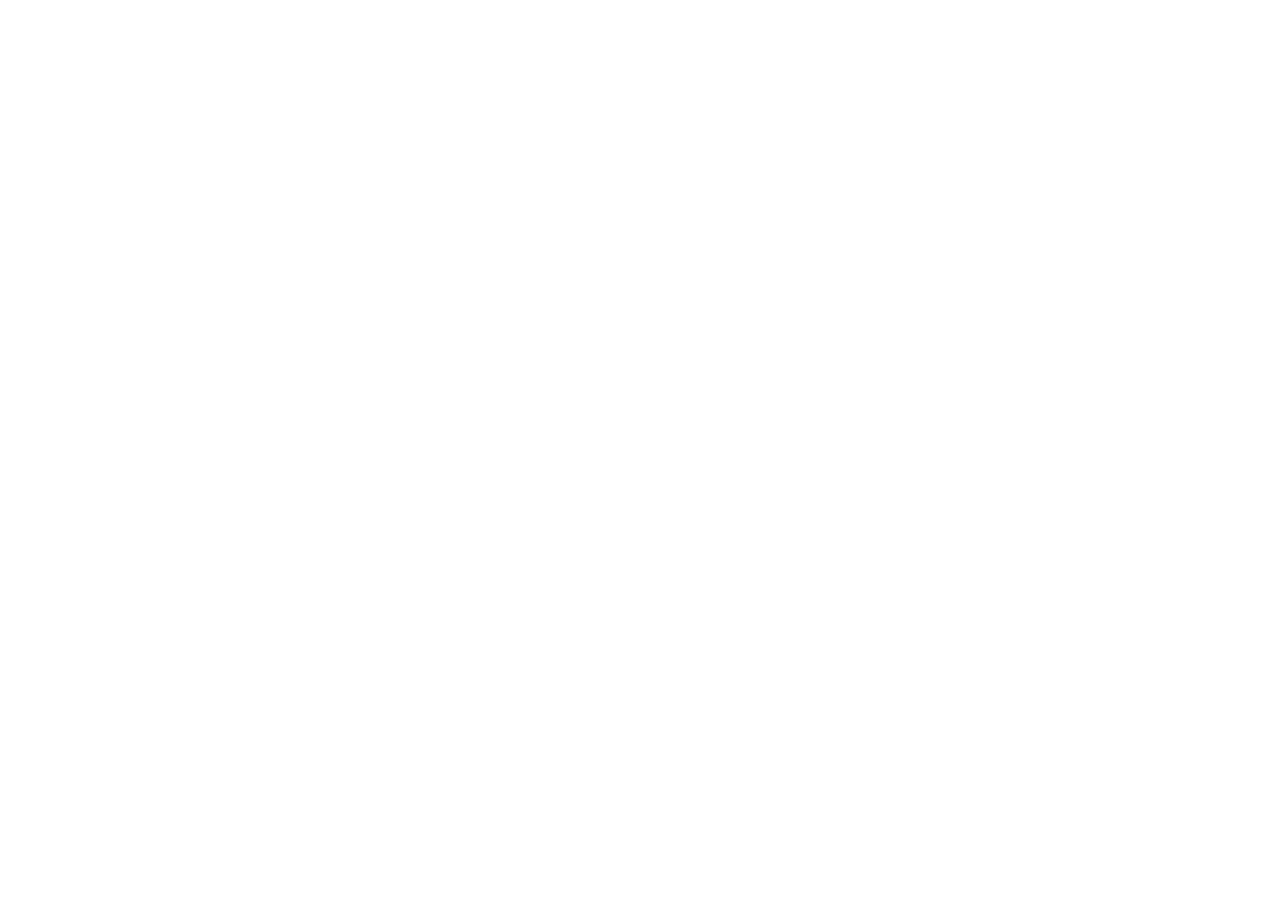
==== login.html @ d7b70676 "初始化index页面和login页面" ====
<!DOCTYPE html>
<html lang="zh-CN">
<head>
    <meta charset="UTF-8">
    <meta http-equiv="X-UA-Compatible" content="IE=edge">
    <meta name="viewport" content="width=device-width, initial-scale=1.0">
    <title>大事件-登录页面</title>
</head>
<body>
    
</body>
</html>
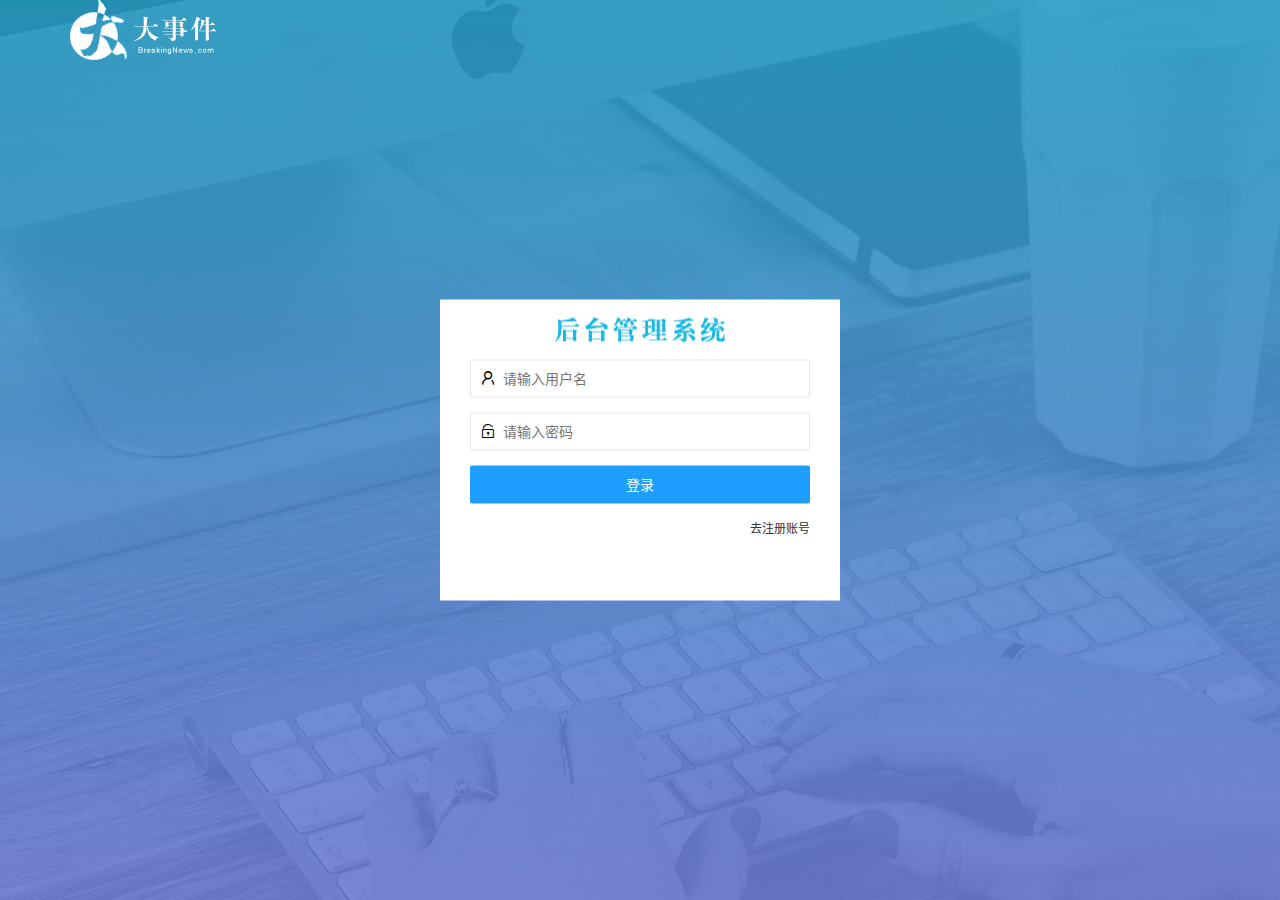
==== commit 3ef53a36: "完成了登录和注册的功能" ====
--- a/login.html
+++ b/login.html
@@ -4,9 +4,78 @@
     <meta charset="UTF-8">
     <meta http-equiv="X-UA-Compatible" content="IE=edge">
     <meta name="viewport" content="width=device-width, initial-scale=1.0">
-    <title>大事件-登录页面</title>
+    <title>大事件-后台管理页面</title>
+    <link rel="stylesheet" href="assets/lib/layui/css/layui.css">
+    <link rel="stylesheet" href="assets/css/login.css">
+    <!-- 导入layui的js文件 -验证表单-->
+    <script src="assets/lib/layui/layui.all.js"></script>
+    <!-- 导入jQuery -->
+    <script src="assets/lib/jquery.js"></script>
+    <!-- 导入自己封装的baseAPI.js -->
+    <script src="assets/js/baseAPI.js"></script>
+    <!-- 导入登录页面login.js -->
+    <script src="assets/js/login.js"></script>
+
 </head>
 <body>
-    
+    <!-- 头部 logo -->
+    <div class="layui-main">
+        <img src="./assets/images/logo.png" alt="">
+    </div>
+
+    <!-- 登录注册区域 -->
+    <div class="loginAndRegbox">
+        <div class="title-box"></div>
+        <!-- 登录 -->
+        <div class="login-box">
+            <form action="" class="layui-form" id="form_login">
+                <!-- name -->
+                <div class="layui-form-item">
+                    <i class="layui-icon layui-icon-username"></i>
+                    <input type="text" name="username" required lay-verify="required" placeholder="请输入用户名" autocapitalize="off" class="layui-input">
+                </div>
+                <!-- password -->
+                <div class="layui-form-item">
+                    <i class="layui-icon layui-icon-password"></i>
+                    <input type="password" name="password" required lay-verify="required|pwd" placeholder="请输入密码" autocapitalize="off" class="layui-input">
+                </div>
+                <!-- login-Button -->
+                <div class="layui-form-item">
+                    <button class="layui-btn layui-btn-fluid layui-btn-normal" lay-submit>登录</button>
+                </div>
+                <div class="layui-form-item links">
+                    <a href="javascript:;" id="link_reg">去注册账号</a>
+                </div>
+            </form>
+        </div>
+
+        <!-- 注册 -->
+        <div class="reg-box">
+            <form action="" class="layui-form" id="form_reg">
+                <!-- name -->
+                <div class="layui-form-item">
+                    <i class="layui-icon layui-icon-username"></i>
+                    <input type="text" name="username" required lay-verify="required" placeholder="请输入用户名" autocapitalize="off" class="layui-input">
+                </div>
+                <!-- password 1-->
+                <div class="layui-form-item">
+                    <i class="layui-icon layui-icon-password"></i>
+                    <input type="password" name="password" required lay-verify="required|pwd" placeholder="请输入密码" autocapitalize="off" class="layui-input">
+                </div>
+                <!-- password 2-->
+                <div class="layui-form-item">
+                    <i class="layui-icon layui-icon-password"></i>
+                    <input type="password" name="repassword" required lay-verify="required|pwd|repwd" placeholder="请再次输入密码" autocapitalize="off" class="layui-input">
+                </div>
+                <!-- reg-Button -->
+                <div class="layui-form-item">
+                    <button class="layui-btn layui-btn-fluid layui-btn-normal" lay-submit>注册</button>
+                </div>
+                <div class="layui-form-item links">
+                    <a href="javascript:;" id="link_login">去登录</a>
+                </div>
+            </form>
+        </div>
+    </div>
 </body>
 </html>--- a/assets/lib/layui/css/layui.css
+++ b/assets/lib/layui/css/layui.css
@@ -0,0 +1,2 @@
+/** layui-v2.5.5 MIT License By https://www.layui.com */
+ .layui-inline,img{display:inline-block;vertical-align:middle}h1,h2,h3,h4,h5,h6{font-weight:400}.layui-edge,.layui-header,.layui-inline,.layui-main{position:relative}.layui-body,.layui-edge,.layui-elip{overflow:hidden}.layui-btn,.layui-edge,.layui-inline,img{vertical-align:middle}.layui-btn,.layui-disabled,.layui-icon,.layui-unselect{-moz-user-select:none;-webkit-user-select:none;-ms-user-select:none}.layui-elip,.layui-form-checkbox span,.layui-form-pane .layui-form-label{text-overflow:ellipsis;white-space:nowrap}.layui-breadcrumb,.layui-tree-btnGroup{visibility:hidden}blockquote,body,button,dd,div,dl,dt,form,h1,h2,h3,h4,h5,h6,input,li,ol,p,pre,td,textarea,th,ul{margin:0;padding:0;-webkit-tap-highlight-color:rgba(0,0,0,0)}a:active,a:hover{outline:0}img{border:none}li{list-style:none}table{border-collapse:collapse;border-spacing:0}h4,h5,h6{font-size:100%}button,input,optgroup,option,select,textarea{font-family:inherit;font-size:inherit;font-style:inherit;font-weight:inherit;outline:0}pre{white-space:pre-wrap;white-space:-moz-pre-wrap;white-space:-pre-wrap;white-space:-o-pre-wrap;word-wrap:break-word}body{line-height:24px;font:14px Helvetica Neue,Helvetica,PingFang SC,Tahoma,Arial,sans-serif}hr{height:1px;margin:10px 0;border:0;clear:both}a{color:#333;text-decoration:none}a:hover{color:#777}a cite{font-style:normal;*cursor:pointer}.layui-border-box,.layui-border-box *{box-sizing:border-box}.layui-box,.layui-box *{box-sizing:content-box}.layui-clear{clear:both;*zoom:1}.layui-clear:after{content:'\20';clear:both;*zoom:1;display:block;height:0}.layui-inline{*display:inline;*zoom:1}.layui-edge{display:inline-block;width:0;height:0;border-width:6px;border-style:dashed;border-color:transparent}.layui-edge-top{top:-4px;border-bottom-color:#999;border-bottom-style:solid}.layui-edge-right{border-left-color:#999;border-left-style:solid}.layui-edge-bottom{top:2px;border-top-color:#999;border-top-style:solid}.layui-edge-left{border-right-color:#999;border-right-style:solid}.layui-disabled,.layui-disabled:hover{color:#d2d2d2!important;cursor:not-allowed!important}.layui-circle{border-radius:100%}.layui-show{display:block!important}.layui-hide{display:none!important}@font-face{font-family:layui-icon;src:url(../font/iconfont.eot?v=250);src:url(../font/iconfont.eot?v=250#iefix) format('embedded-opentype'),url(../font/iconfont.woff2?v=250) format('woff2'),url(../font/iconfont.woff?v=250) format('woff'),url(../font/iconfont.ttf?v=250) format('truetype'),url(../font/iconfont.svg?v=250#layui-icon) format('svg')}.layui-icon{font-family:layui-icon!important;font-size:16px;font-style:normal;-webkit-font-smoothing:antialiased;-moz-osx-font-smoothing:grayscale}.layui-icon-reply-fill:before{content:"\e611"}.layui-icon-set-fill:before{content:"\e614"}.layui-icon-menu-fill:before{content:"\e60f"}.layui-icon-search:before{content:"\e615"}.layui-icon-share:before{content:"\e641"}.layui-icon-set-sm:before{content:"\e620"}.layui-icon-engine:before{content:"\e628"}.layui-icon-close:before{content:"\1006"}.layui-icon-close-fill:before{content:"\1007"}.layui-icon-chart-screen:before{content:"\e629"}.layui-icon-star:before{content:"\e600"}.layui-icon-circle-dot:before{content:"\e617"}.layui-icon-chat:before{content:"\e606"}.layui-icon-release:before{content:"\e609"}.layui-icon-list:before{content:"\e60a"}.layui-icon-chart:before{content:"\e62c"}.layui-icon-ok-circle:before{content:"\1005"}.layui-icon-layim-theme:before{content:"\e61b"}.layui-icon-table:before{content:"\e62d"}.layui-icon-right:before{content:"\e602"}.layui-icon-left:before{content:"\e603"}.layui-icon-cart-simple:before{content:"\e698"}.layui-icon-face-cry:before{content:"\e69c"}.layui-icon-face-smile:before{content:"\e6af"}.layui-icon-survey:before{content:"\e6b2"}.layui-icon-tree:before{content:"\e62e"}.layui-icon-upload-circle:before{content:"\e62f"}.layui-icon-add-circle:before{content:"\e61f"}.layui-icon-download-circle:before{content:"\e601"}.layui-icon-templeate-1:before{content:"\e630"}.layui-icon-util:before{content:"\e631"}.layui-icon-face-surprised:before{content:"\e664"}.layui-icon-edit:before{content:"\e642"}.layui-icon-speaker:before{content:"\e645"}.layui-icon-down:before{content:"\e61a"}.layui-icon-file:before{content:"\e621"}.layui-icon-layouts:before{content:"\e632"}.layui-icon-rate-half:before{content:"\e6c9"}.layui-icon-add-circle-fine:before{content:"\e608"}.layui-icon-prev-circle:before{content:"\e633"}.layui-icon-read:before{content:"\e705"}.layui-icon-404:before{content:"\e61c"}.layui-icon-carousel:before{content:"\e634"}.layui-icon-help:before{content:"\e607"}.layui-icon-code-circle:before{content:"\e635"}.layui-icon-water:before{content:"\e636"}.layui-icon-username:before{content:"\e66f"}.layui-icon-find-fill:before{content:"\e670"}.layui-icon-about:before{content:"\e60b"}.layui-icon-location:before{content:"\e715"}.layui-icon-up:before{content:"\e619"}.layui-icon-pause:before{content:"\e651"}.layui-icon-date:before{content:"\e637"}.layui-icon-layim-uploadfile:before{content:"\e61d"}.layui-icon-delete:before{content:"\e640"}.layui-icon-play:before{content:"\e652"}.layui-icon-top:before{content:"\e604"}.layui-icon-friends:before{content:"\e612"}.layui-icon-refresh-3:before{content:"\e9aa"}.layui-icon-ok:before{content:"\e605"}.layui-icon-layer:before{content:"\e638"}.layui-icon-face-smile-fine:before{content:"\e60c"}.layui-icon-dollar:before{content:"\e659"}.layui-icon-group:before{content:"\e613"}.layui-icon-layim-download:before{content:"\e61e"}.layui-icon-picture-fine:before{content:"\e60d"}.layui-icon-link:before{content:"\e64c"}.layui-icon-diamond:before{content:"\e735"}.layui-icon-log:before{content:"\e60e"}.layui-icon-rate-solid:before{content:"\e67a"}.layui-icon-fonts-del:before{content:"\e64f"}.layui-icon-unlink:before{content:"\e64d"}.layui-icon-fonts-clear:before{content:"\e639"}.layui-icon-triangle-r:before{content:"\e623"}.layui-icon-circle:before{content:"\e63f"}.layui-icon-radio:before{content:"\e643"}.layui-icon-align-center:before{content:"\e647"}.layui-icon-align-right:before{content:"\e648"}.layui-icon-align-left:before{content:"\e649"}.layui-icon-loading-1:before{content:"\e63e"}.layui-icon-return:before{content:"\e65c"}.layui-icon-fonts-strong:before{content:"\e62b"}.layui-icon-upload:before{content:"\e67c"}.layui-icon-dialogue:before{content:"\e63a"}.layui-icon-video:before{content:"\e6ed"}.layui-icon-headset:before{content:"\e6fc"}.layui-icon-cellphone-fine:before{content:"\e63b"}.layui-icon-add-1:before{content:"\e654"}.layui-icon-face-smile-b:before{content:"\e650"}.layui-icon-fonts-html:before{content:"\e64b"}.layui-icon-form:before{content:"\e63c"}.layui-icon-cart:before{content:"\e657"}.layui-icon-camera-fill:before{content:"\e65d"}.layui-icon-tabs:before{content:"\e62a"}.layui-icon-fonts-code:before{content:"\e64e"}.layui-icon-fire:before{content:"\e756"}.layui-icon-set:before{content:"\e716"}.layui-icon-fonts-u:before{content:"\e646"}.layui-icon-triangle-d:before{content:"\e625"}.layui-icon-tips:before{content:"\e702"}.layui-icon-picture:before{content:"\e64a"}.layui-icon-more-vertical:before{content:"\e671"}.layui-icon-flag:before{content:"\e66c"}.layui-icon-loading:before{content:"\e63d"}.layui-icon-fonts-i:before{content:"\e644"}.layui-icon-refresh-1:before{content:"\e666"}.layui-icon-rmb:before{content:"\e65e"}.layui-icon-home:before{content:"\e68e"}.layui-icon-user:before{content:"\e770"}.layui-icon-notice:before{content:"\e667"}.layui-icon-login-weibo:before{content:"\e675"}.layui-icon-voice:before{content:"\e688"}.layui-icon-upload-drag:before{content:"\e681"}.layui-icon-login-qq:before{content:"\e676"}.layui-icon-snowflake:before{content:"\e6b1"}.layui-icon-file-b:before{content:"\e655"}.layui-icon-template:before{content:"\e663"}.layui-icon-auz:before{content:"\e672"}.layui-icon-console:before{content:"\e665"}.layui-icon-app:before{content:"\e653"}.layui-icon-prev:before{content:"\e65a"}.layui-icon-website:before{content:"\e7ae"}.layui-icon-next:before{content:"\e65b"}.layui-icon-component:before{content:"\e857"}.layui-icon-more:before{content:"\e65f"}.layui-icon-login-wechat:before{content:"\e677"}.layui-icon-shrink-right:before{content:"\e668"}.layui-icon-spread-left:before{content:"\e66b"}.layui-icon-camera:before{content:"\e660"}.layui-icon-note:before{content:"\e66e"}.layui-icon-refresh:before{content:"\e669"}.layui-icon-female:before{content:"\e661"}.layui-icon-male:before{content:"\e662"}.layui-icon-password:before{content:"\e673"}.layui-icon-senior:before{content:"\e674"}.layui-icon-theme:before{content:"\e66a"}.layui-icon-tread:before{content:"\e6c5"}.layui-icon-praise:before{content:"\e6c6"}.layui-icon-star-fill:before{content:"\e658"}.layui-icon-rate:before{content:"\e67b"}.layui-icon-template-1:before{content:"\e656"}.layui-icon-vercode:before{content:"\e679"}.layui-icon-cellphone:before{content:"\e678"}.layui-icon-screen-full:before{content:"\e622"}.layui-icon-screen-restore:before{content:"\e758"}.layui-icon-cols:before{content:"\e610"}.layui-icon-export:before{content:"\e67d"}.layui-icon-print:before{content:"\e66d"}.layui-icon-slider:before{content:"\e714"}.layui-icon-addition:before{content:"\e624"}.layui-icon-subtraction:before{content:"\e67e"}.layui-icon-service:before{content:"\e626"}.layui-icon-transfer:before{content:"\e691"}.layui-main{width:1140px;margin:0 auto}.layui-header{z-index:1000;height:60px}.layui-header a:hover{transition:all .5s;-webkit-transition:all .5s}.layui-side{position:fixed;left:0;top:0;bottom:0;z-index:999;width:200px;overflow-x:hidden}.layui-side-scroll{position:relative;width:220px;height:100%;overflow-x:hidden}.layui-body{position:absolute;left:200px;right:0;top:0;bottom:0;z-index:998;width:auto;overflow-y:auto;box-sizing:border-box}.layui-layout-body{overflow:hidden}.layui-layout-admin .layui-header{background-color:#23262E}.layui-layout-admin .layui-side{top:60px;width:200px;overflow-x:hidden}.layui-layout-admin .layui-body{position:fixed;top:60px;bottom:44px}.layui-layout-admin .layui-main{width:auto;margin:0 15px}.layui-layout-admin .layui-footer{position:fixed;left:200px;right:0;bottom:0;height:44px;line-height:44px;padding:0 15px;background-color:#eee}.layui-layout-admin .layui-logo{position:absolute;left:0;top:0;width:200px;height:100%;line-height:60px;text-align:center;color:#009688;font-size:16px}.layui-layout-admin .layui-header .layui-nav{background:0 0}.layui-layout-left{position:absolute!important;left:200px;top:0}.layui-layout-right{position:absolute!important;right:0;top:0}.layui-container{position:relative;margin:0 auto;padding:0 15px;box-sizing:border-box}.layui-fluid{position:relative;margin:0 auto;padding:0 15px}.layui-row:after,.layui-row:before{content:'';display:block;clear:both}.layui-col-lg1,.layui-col-lg10,.layui-col-lg11,.layui-col-lg12,.layui-col-lg2,.layui-col-lg3,.layui-col-lg4,.layui-col-lg5,.layui-col-lg6,.layui-col-lg7,.layui-col-lg8,.layui-col-lg9,.layui-col-md1,.layui-col-md10,.layui-col-md11,.layui-col-md12,.layui-col-md2,.layui-col-md3,.layui-col-md4,.layui-col-md5,.layui-col-md6,.layui-col-md7,.layui-col-md8,.layui-col-md9,.layui-col-sm1,.layui-col-sm10,.layui-col-sm11,.layui-col-sm12,.layui-col-sm2,.layui-col-sm3,.layui-col-sm4,.layui-col-sm5,.layui-col-sm6,.layui-col-sm7,.layui-col-sm8,.layui-col-sm9,.layui-col-xs1,.layui-col-xs10,.layui-col-xs11,.layui-col-xs12,.layui-col-xs2,.layui-col-xs3,.layui-col-xs4,.layui-col-xs5,.layui-col-xs6,.layui-col-xs7,.layui-col-xs8,.layui-col-xs9{position:relative;display:block;box-sizing:border-box}.layui-col-xs1,.layui-col-xs10,.layui-col-xs11,.layui-col-xs12,.layui-col-xs2,.layui-col-xs3,.layui-col-xs4,.layui-col-xs5,.layui-col-xs6,.layui-col-xs7,.layui-col-xs8,.layui-col-xs9{float:left}.layui-col-xs1{width:8.33333333%}.layui-col-xs2{width:16.66666667%}.layui-col-xs3{width:25%}.layui-col-xs4{width:33.33333333%}.layui-col-xs5{width:41.66666667%}.layui-col-xs6{width:50%}.layui-col-xs7{width:58.33333333%}.layui-col-xs8{width:66.66666667%}.layui-col-xs9{width:75%}.layui-col-xs10{width:83.33333333%}.layui-col-xs11{width:91.66666667%}.layui-col-xs12{width:100%}.layui-col-xs-offset1{margin-left:8.33333333%}.layui-col-xs-offset2{margin-left:16.66666667%}.layui-col-xs-offset3{margin-left:25%}.layui-col-xs-offset4{margin-left:33.33333333%}.layui-col-xs-offset5{margin-left:41.66666667%}.layui-col-xs-offset6{margin-left:50%}.layui-col-xs-offset7{margin-left:58.33333333%}.layui-col-xs-offset8{margin-left:66.66666667%}.layui-col-xs-offset9{margin-left:75%}.layui-col-xs-offset10{margin-left:83.33333333%}.layui-col-xs-offset11{margin-left:91.66666667%}.layui-col-xs-offset12{margin-left:100%}@media screen and (max-width:768px){.layui-hide-xs{display:none!important}.layui-show-xs-block{display:block!important}.layui-show-xs-inline{display:inline!important}.layui-show-xs-inline-block{display:inline-block!important}}@media screen and (min-width:768px){.layui-container{width:750px}.layui-hide-sm{display:none!important}.layui-show-sm-block{display:block!important}.layui-show-sm-inline{display:inline!important}.layui-show-sm-inline-block{display:inline-block!important}.layui-col-sm1,.layui-col-sm10,.layui-col-sm11,.layui-col-sm12,.layui-col-sm2,.layui-col-sm3,.layui-col-sm4,.layui-col-sm5,.layui-col-sm6,.layui-col-sm7,.layui-col-sm8,.layui-col-sm9{float:left}.layui-col-sm1{width:8.33333333%}.layui-col-sm2{width:16.66666667%}.layui-col-sm3{width:25%}.layui-col-sm4{width:33.33333333%}.layui-col-sm5{width:41.66666667%}.layui-col-sm6{width:50%}.layui-col-sm7{width:58.33333333%}.layui-col-sm8{width:66.66666667%}.layui-col-sm9{width:75%}.layui-col-sm10{width:83.33333333%}.layui-col-sm11{width:91.66666667%}.layui-col-sm12{width:100%}.layui-col-sm-offset1{margin-left:8.33333333%}.layui-col-sm-offset2{margin-left:16.66666667%}.layui-col-sm-offset3{margin-left:25%}.layui-col-sm-offset4{margin-left:33.33333333%}.layui-col-sm-offset5{margin-left:41.66666667%}.layui-col-sm-offset6{margin-left:50%}.layui-col-sm-offset7{margin-left:58.33333333%}.layui-col-sm-offset8{margin-left:66.66666667%}.layui-col-sm-offset9{margin-left:75%}.layui-col-sm-offset10{margin-left:83.33333333%}.layui-col-sm-offset11{margin-left:91.66666667%}.layui-col-sm-offset12{margin-left:100%}}@media screen and (min-width:992px){.layui-container{width:970px}.layui-hide-md{display:none!important}.layui-show-md-block{display:block!important}.layui-show-md-inline{display:inline!important}.layui-show-md-inline-block{display:inline-block!important}.layui-col-md1,.layui-col-md10,.layui-col-md11,.layui-col-md12,.layui-col-md2,.layui-col-md3,.layui-col-md4,.layui-col-md5,.layui-col-md6,.layui-col-md7,.layui-col-md8,.layui-col-md9{float:left}.layui-col-md1{width:8.33333333%}.layui-col-md2{width:16.66666667%}.layui-col-md3{width:25%}.layui-col-md4{width:33.33333333%}.layui-col-md5{width:41.66666667%}.layui-col-md6{width:50%}.layui-col-md7{width:58.33333333%}.layui-col-md8{width:66.66666667%}.layui-col-md9{width:75%}.layui-col-md10{width:83.33333333%}.layui-col-md11{width:91.66666667%}.layui-col-md12{width:100%}.layui-col-md-offset1{margin-left:8.33333333%}.layui-col-md-offset2{margin-left:16.66666667%}.layui-col-md-offset3{margin-left:25%}.layui-col-md-offset4{margin-left:33.33333333%}.layui-col-md-offset5{margin-left:41.66666667%}.layui-col-md-offset6{margin-left:50%}.layui-col-md-offset7{margin-left:58.33333333%}.layui-col-md-offset8{margin-left:66.66666667%}.layui-col-md-offset9{margin-left:75%}.layui-col-md-offset10{margin-left:83.33333333%}.layui-col-md-offset11{margin-left:91.66666667%}.layui-col-md-offset12{margin-left:100%}}@media screen and (min-width:1200px){.layui-container{width:1170px}.layui-hide-lg{display:none!important}.layui-show-lg-block{display:block!important}.layui-show-lg-inline{display:inline!important}.layui-show-lg-inline-block{display:inline-block!important}.layui-col-lg1,.layui-col-lg10,.layui-col-lg11,.layui-col-lg12,.layui-col-lg2,.layui-col-lg3,.layui-col-lg4,.layui-col-lg5,.layui-col-lg6,.layui-col-lg7,.layui-col-lg8,.layui-col-lg9{float:left}.layui-col-lg1{width:8.33333333%}.layui-col-lg2{width:16.66666667%}.layui-col-lg3{width:25%}.layui-col-lg4{width:33.33333333%}.layui-col-lg5{width:41.66666667%}.layui-col-lg6{width:50%}.layui-col-lg7{width:58.33333333%}.layui-col-lg8{width:66.66666667%}.layui-col-lg9{width:75%}.layui-col-lg10{width:83.33333333%}.layui-col-lg11{width:91.66666667%}.layui-col-lg12{width:100%}.layui-col-lg-offset1{margin-left:8.33333333%}.layui-col-lg-offset2{margin-left:16.66666667%}.layui-col-lg-offset3{margin-left:25%}.layui-col-lg-offset4{margin-left:33.33333333%}.layui-col-lg-offset5{margin-left:41.66666667%}.layui-col-lg-offset6{margin-left:50%}.layui-col-lg-offset7{margin-left:58.33333333%}.layui-col-lg-offset8{margin-left:66.66666667%}.layui-col-lg-offset9{margin-left:75%}.layui-col-lg-offset10{margin-left:83.33333333%}.layui-col-lg-offset11{margin-left:91.66666667%}.layui-col-lg-offset12{margin-left:100%}}.layui-col-space1{margin:-.5px}.layui-col-space1>*{padding:.5px}.layui-col-space3{margin:-1.5px}.layui-col-space3>*{padding:1.5px}.layui-col-space5{margin:-2.5px}.layui-col-space5>*{padding:2.5px}.layui-col-space8{margin:-3.5px}.layui-col-space8>*{padding:3.5px}.layui-col-space10{margin:-5px}.layui-col-space10>*{padding:5px}.layui-col-space12{margin:-6px}.layui-col-space12>*{padding:6px}.layui-col-space15{margin:-7.5px}.layui-col-space15>*{padding:7.5px}.layui-col-space18{margin:-9px}.layui-col-space18>*{padding:9px}.layui-col-space20{margin:-10px}.layui-col-space20>*{padding:10px}.layui-col-space22{margin:-11px}.layui-col-space22>*{padding:11px}.layui-col-space25{margin:-12.5px}.layui-col-space25>*{padding:12.5px}.layui-col-space30{margin:-15px}.layui-col-space30>*{padding:15px}.layui-btn,.layui-input,.layui-select,.layui-textarea,.layui-upload-button{outline:0;-webkit-appearance:none;transition:all .3s;-webkit-transition:all .3s;box-sizing:border-box}.layui-elem-quote{margin-bottom:10px;padding:15px;line-height:22px;border-left:5px solid #009688;border-radius:0 2px 2px 0;background-color:#f2f2f2}.layui-quote-nm{border-style:solid;border-width:1px 1px 1px 5px;background:0 0}.layui-elem-field{margin-bottom:10px;padding:0;border-width:1px;border-style:solid}.layui-elem-field legend{margin-left:20px;padding:0 10px;font-size:20px;font-weight:300}.layui-field-title{margin:10px 0 20px;border-width:1px 0 0}.layui-field-box{padding:10px 15px}.layui-field-title .layui-field-box{padding:10px 0}.layui-progress{position:relative;height:6px;border-radius:20px;background-color:#e2e2e2}.layui-progress-bar{position:absolute;left:0;top:0;width:0;max-width:100%;height:6px;border-radius:20px;text-align:right;background-color:#5FB878;transition:all .3s;-webkit-transition:all .3s}.layui-progress-big,.layui-progress-big .layui-progress-bar{height:18px;line-height:18px}.layui-progress-text{position:relative;top:-20px;line-height:18px;font-size:12px;color:#666}.layui-progress-big .layui-progress-text{position:static;padding:0 10px;color:#fff}.layui-collapse{border-width:1px;border-style:solid;border-radius:2px}.layui-colla-content,.layui-colla-item{border-top-width:1px;border-top-style:solid}.layui-colla-item:first-child{border-top:none}.layui-colla-title{position:relative;height:42px;line-height:42px;padding:0 15px 0 35px;color:#333;background-color:#f2f2f2;cursor:pointer;font-size:14px;overflow:hidden}.layui-colla-content{display:none;padding:10px 15px;line-height:22px;color:#666}.layui-colla-icon{position:absolute;left:15px;top:0;font-size:14px}.layui-card{margin-bottom:15px;border-radius:2px;background-color:#fff;box-shadow:0 1px 2px 0 rgba(0,0,0,.05)}.layui-card:last-child{margin-bottom:0}.layui-card-header{position:relative;height:42px;line-height:42px;padding:0 15px;border-bottom:1px solid #f6f6f6;color:#333;border-radius:2px 2px 0 0;font-size:14px}.layui-bg-black,.layui-bg-blue,.layui-bg-cyan,.layui-bg-green,.layui-bg-orange,.layui-bg-red{color:#fff!important}.layui-card-body{position:relative;padding:10px 15px;line-height:24px}.layui-card-body[pad15]{padding:15px}.layui-card-body[pad20]{padding:20px}.layui-card-body .layui-table{margin:5px 0}.layui-card .layui-tab{margin:0}.layui-panel-window{position:relative;padding:15px;border-radius:0;border-top:5px solid #E6E6E6;background-color:#fff}.layui-auxiliar-moving{position:fixed;left:0;right:0;top:0;bottom:0;width:100%;height:100%;background:0 0;z-index:9999999999}.layui-form-label,.layui-form-mid,.layui-form-select,.layui-input-block,.layui-input-inline,.layui-textarea{position:relative}.layui-bg-red{background-color:#FF5722!important}.layui-bg-orange{background-color:#FFB800!important}.layui-bg-green{background-color:#009688!important}.layui-bg-cyan{background-color:#2F4056!important}.layui-bg-blue{background-color:#1E9FFF!important}.layui-bg-black{background-color:#393D49!important}.layui-bg-gray{background-color:#eee!important;color:#666!important}.layui-badge-rim,.layui-colla-content,.layui-colla-item,.layui-collapse,.layui-elem-field,.layui-form-pane .layui-form-item[pane],.layui-form-pane .layui-form-label,.layui-input,.layui-layedit,.layui-layedit-tool,.layui-quote-nm,.layui-select,.layui-tab-bar,.layui-tab-card,.layui-tab-title,.layui-tab-title .layui-this:after,.layui-textarea{border-color:#e6e6e6}.layui-timeline-item:before,hr{background-color:#e6e6e6}.layui-text{line-height:22px;font-size:14px;color:#666}.layui-text h1,.layui-text h2,.layui-text h3{font-weight:500;color:#333}.layui-text h1{font-size:30px}.layui-text h2{font-size:24px}.layui-text h3{font-size:18px}.layui-text a:not(.layui-btn){color:#01AAED}.layui-text a:not(.layui-btn):hover{text-decoration:underline}.layui-text ul{padding:5px 0 5px 15px}.layui-text ul li{margin-top:5px;list-style-type:disc}.layui-text em,.layui-word-aux{color:#999!important;padding:0 5px!important}.layui-btn{display:inline-block;height:38px;line-height:38px;padding:0 18px;background-color:#009688;color:#fff;white-space:nowrap;text-align:center;font-size:14px;border:none;border-radius:2px;cursor:pointer}.layui-btn:hover{opacity:.8;filter:alpha(opacity=80);color:#fff}.layui-btn:active{opacity:1;filter:alpha(opacity=100)}.layui-btn+.layui-btn{margin-left:10px}.layui-btn-container{font-size:0}.layui-btn-container .layui-btn{margin-right:10px;margin-bottom:10px}.layui-btn-container .layui-btn+.layui-btn{margin-left:0}.layui-table .layui-btn-container .layui-btn{margin-bottom:9px}.layui-btn-radius{border-radius:100px}.layui-btn .layui-icon{margin-right:3px;font-size:18px;vertical-align:bottom;vertical-align:middle\9}.layui-btn-primary{border:1px solid #C9C9C9;background-color:#fff;color:#555}.layui-btn-primary:hover{border-color:#009688;color:#333}.layui-btn-normal{background-color:#1E9FFF}.layui-btn-warm{background-color:#FFB800}.layui-btn-danger{background-color:#FF5722}.layui-btn-checked{background-color:#5FB878}.layui-btn-disabled,.layui-btn-disabled:active,.layui-btn-disabled:hover{border:1px solid #e6e6e6;background-color:#FBFBFB;color:#C9C9C9;cursor:not-allowed;opacity:1}.layui-btn-lg{height:44px;line-height:44px;padding:0 25px;font-size:16px}.layui-btn-sm{height:30px;line-height:30px;padding:0 10px;font-size:12px}.layui-btn-sm i{font-size:16px!important}.layui-btn-xs{height:22px;line-height:22px;padding:0 5px;font-size:12px}.layui-btn-xs i{font-size:14px!important}.layui-btn-group{display:inline-block;vertical-align:middle;font-size:0}.layui-btn-group .layui-btn{margin-left:0!important;margin-right:0!important;border-left:1px solid rgba(255,255,255,.5);border-radius:0}.layui-btn-group .layui-btn-primary{border-left:none}.layui-btn-group .layui-btn-primary:hover{border-color:#C9C9C9;color:#009688}.layui-btn-group .layui-btn:first-child{border-left:none;border-radius:2px 0 0 2px}.layui-btn-group .layui-btn-primary:first-child{border-left:1px solid #c9c9c9}.layui-btn-group .layui-btn:last-child{border-radius:0 2px 2px 0}.layui-btn-group .layui-btn+.layui-btn{margin-left:0}.layui-btn-group+.layui-btn-group{margin-left:10px}.layui-btn-fluid{width:100%}.layui-input,.layui-select,.layui-textarea{height:38px;line-height:1.3;line-height:38px\9;border-width:1px;border-style:solid;background-color:#fff;border-radius:2px}.layui-input::-webkit-input-placeholder,.layui-select::-webkit-input-placeholder,.layui-textarea::-webkit-input-placeholder{line-height:1.3}.layui-input,.layui-textarea{display:block;width:100%;padding-left:10px}.layui-input:hover,.layui-textarea:hover{border-color:#D2D2D2!important}.layui-input:focus,.layui-textarea:focus{border-color:#C9C9C9!important}.layui-textarea{min-height:100px;height:auto;line-height:20px;padding:6px 10px;resize:vertical}.layui-select{padding:0 10px}.layui-form input[type=checkbox],.layui-form input[type=radio],.layui-form select{display:none}.layui-form [lay-ignore]{display:initial}.layui-form-item{margin-bottom:15px;clear:both;*zoom:1}.layui-form-item:after{content:'\20';clear:both;*zoom:1;display:block;height:0}.layui-form-label{float:left;display:block;padding:9px 15px;width:80px;font-weight:400;line-height:20px;text-align:right}.layui-form-label-col{display:block;float:none;padding:9px 0;line-height:20px;text-align:left}.layui-form-item .layui-inline{margin-bottom:5px;margin-right:10px}.layui-input-block{margin-left:110px;min-height:36px}.layui-input-inline{display:inline-block;vertical-align:middle}.layui-form-item .layui-input-inline{float:left;width:190px;margin-right:10px}.layui-form-text .layui-input-inline{width:auto}.layui-form-mid{float:left;display:block;padding:9px 0!important;line-height:20px;margin-right:10px}.layui-form-danger+.layui-form-select .layui-input,.layui-form-danger:focus{border-color:#FF5722!important}.layui-form-select .layui-input{padding-right:30px;cursor:pointer}.layui-form-select .layui-edge{position:absolute;right:10px;top:50%;margin-top:-3px;cursor:pointer;border-width:6px;border-top-color:#c2c2c2;border-top-style:solid;transition:all .3s;-webkit-transition:all .3s}.layui-form-select dl{display:none;position:absolute;left:0;top:42px;padding:5px 0;z-index:899;min-width:100%;border:1px solid #d2d2d2;max-height:300px;overflow-y:auto;background-color:#fff;border-radius:2px;box-shadow:0 2px 4px rgba(0,0,0,.12);box-sizing:border-box}.layui-form-select dl dd,.layui-form-select dl dt{padding:0 10px;line-height:36px;white-space:nowrap;overflow:hidden;text-overflow:ellipsis}.layui-form-select dl dt{font-size:12px;color:#999}.layui-form-select dl dd{cursor:pointer}.layui-form-select dl dd:hover{background-color:#f2f2f2;-webkit-transition:.5s all;transition:.5s all}.layui-form-select .layui-select-group dd{padding-left:20px}.layui-form-select dl dd.layui-select-tips{padding-left:10px!important;color:#999}.layui-form-select dl dd.layui-this{background-color:#5FB878;color:#fff}.layui-form-checkbox,.layui-form-select dl dd.layui-disabled{background-color:#fff}.layui-form-selected dl{display:block}.layui-form-checkbox,.layui-form-checkbox *,.layui-form-switch{display:inline-block;vertical-align:middle}.layui-form-selected .layui-edge{margin-top:-9px;-webkit-transform:rotate(180deg);transform:rotate(180deg);margin-top:-3px\9}:root .layui-form-selected .layui-edge{margin-top:-9px\0/IE9}.layui-form-selectup dl{top:auto;bottom:42px}.layui-select-none{margin:5px 0;text-align:center;color:#999}.layui-select-disabled .layui-disabled{border-color:#eee!important}.layui-select-disabled .layui-edge{border-top-color:#d2d2d2}.layui-form-checkbox{position:relative;height:30px;line-height:30px;margin-right:10px;padding-right:30px;cursor:pointer;font-size:0;-webkit-transition:.1s linear;transition:.1s linear;box-sizing:border-box}.layui-form-checkbox span{padding:0 10px;height:100%;font-size:14px;border-radius:2px 0 0 2px;background-color:#d2d2d2;color:#fff;overflow:hidden}.layui-form-checkbox:hover span{background-color:#c2c2c2}.layui-form-checkbox i{position:absolute;right:0;top:0;width:30px;height:28px;border:1px solid #d2d2d2;border-left:none;border-radius:0 2px 2px 0;color:#fff;font-size:20px;text-align:center}.layui-form-checkbox:hover i{border-color:#c2c2c2;color:#c2c2c2}.layui-form-checked,.layui-form-checked:hover{border-color:#5FB878}.layui-form-checked span,.layui-form-checked:hover span{background-color:#5FB878}.layui-form-checked i,.layui-form-checked:hover i{color:#5FB878}.layui-form-item .layui-form-checkbox{margin-top:4px}.layui-form-checkbox[lay-skin=primary]{height:auto!important;line-height:normal!important;min-width:18px;min-height:18px;border:none!important;margin-right:0;padding-left:28px;padding-right:0;background:0 0}.layui-form-checkbox[lay-skin=primary] span{padding-left:0;padding-right:15px;line-height:18px;background:0 0;color:#666}.layui-form-checkbox[lay-skin=primary] i{right:auto;left:0;width:16px;height:16px;line-height:16px;border:1px solid #d2d2d2;font-size:12px;border-radius:2px;background-color:#fff;-webkit-transition:.1s linear;transition:.1s linear}.layui-form-checkbox[lay-skin=primary]:hover i{border-color:#5FB878;color:#fff}.layui-form-checked[lay-skin=primary] i{border-color:#5FB878!important;background-color:#5FB878;color:#fff}.layui-checkbox-disbaled[lay-skin=primary] span{background:0 0!important;color:#c2c2c2}.layui-checkbox-disbaled[lay-skin=primary]:hover i{border-color:#d2d2d2}.layui-form-item .layui-form-checkbox[lay-skin=primary]{margin-top:10px}.layui-form-switch{position:relative;height:22px;line-height:22px;min-width:35px;padding:0 5px;margin-top:8px;border:1px solid #d2d2d2;border-radius:20px;cursor:pointer;background-color:#fff;-webkit-transition:.1s linear;transition:.1s linear}.layui-form-switch i{position:absolute;left:5px;top:3px;width:16px;height:16px;border-radius:20px;background-color:#d2d2d2;-webkit-transition:.1s linear;transition:.1s linear}.layui-form-switch em{position:relative;top:0;width:25px;margin-left:21px;padding:0!important;text-align:center!important;color:#999!important;font-style:normal!important;font-size:12px}.layui-form-onswitch{border-color:#5FB878;background-color:#5FB878}.layui-checkbox-disbaled,.layui-checkbox-disbaled i{border-color:#e2e2e2!important}.layui-form-onswitch i{left:100%;margin-left:-21px;background-color:#fff}.layui-form-onswitch em{margin-left:5px;margin-right:21px;color:#fff!important}.layui-checkbox-disbaled span{background-color:#e2e2e2!important}.layui-checkbox-disbaled:hover i{color:#fff!important}[lay-radio]{display:none}.layui-form-radio,.layui-form-radio *{display:inline-block;vertical-align:middle}.layui-form-radio{line-height:28px;margin:6px 10px 0 0;padding-right:10px;cursor:pointer;font-size:0}.layui-form-radio *{font-size:14px}.layui-form-radio>i{margin-right:8px;font-size:22px;color:#c2c2c2}.layui-form-radio>i:hover,.layui-form-radioed>i{color:#5FB878}.layui-radio-disbaled>i{color:#e2e2e2!important}.layui-form-pane .layui-form-label{width:110px;padding:8px 15px;height:38px;line-height:20px;border-width:1px;border-style:solid;border-radius:2px 0 0 2px;text-align:center;background-color:#FBFBFB;overflow:hidden;box-sizing:border-box}.layui-form-pane .layui-input-inline{margin-left:-1px}.layui-form-pane .layui-input-block{margin-left:110px;left:-1px}.layui-form-pane .layui-input{border-radius:0 2px 2px 0}.layui-form-pane .layui-form-text .layui-form-label{float:none;width:100%;border-radius:2px;box-sizing:border-box;text-align:left}.layui-form-pane .layui-form-text .layui-input-inline{display:block;margin:0;top:-1px;clear:both}.layui-form-pane .layui-form-text .layui-input-block{margin:0;left:0;top:-1px}.layui-form-pane .layui-form-text .layui-textarea{min-height:100px;border-radius:0 0 2px 2px}.layui-form-pane .layui-form-checkbox{margin:4px 0 4px 10px}.layui-form-pane .layui-form-radio,.layui-form-pane .layui-form-switch{margin-top:6px;margin-left:10px}.layui-form-pane .layui-form-item[pane]{position:relative;border-width:1px;border-style:solid}.layui-form-pane .layui-form-item[pane] .layui-form-label{position:absolute;left:0;top:0;height:100%;border-width:0 1px 0 0}.layui-form-pane .layui-form-item[pane] .layui-input-inline{margin-left:110px}@media screen and (max-width:450px){.layui-form-item .layui-form-label{text-overflow:ellipsis;overflow:hidden;white-space:nowrap}.layui-form-item .layui-inline{display:block;margin-right:0;margin-bottom:20px;clear:both}.layui-form-item .layui-inline:after{content:'\20';clear:both;display:block;height:0}.layui-form-item .layui-input-inline{display:block;float:none;left:-3px;width:auto;margin:0 0 10px 112px}.layui-form-item .layui-input-inline+.layui-form-mid{margin-left:110px;top:-5px;padding:0}.layui-form-item .layui-form-checkbox{margin-right:5px;margin-bottom:5px}}.layui-layedit{border-width:1px;border-style:solid;border-radius:2px}.layui-layedit-tool{padding:3px 5px;border-bottom-width:1px;border-bottom-style:solid;font-size:0}.layedit-tool-fixed{position:fixed;top:0;border-top:1px solid #e2e2e2}.layui-layedit-tool .layedit-tool-mid,.layui-layedit-tool .layui-icon{display:inline-block;vertical-align:middle;text-align:center;font-size:14px}.layui-layedit-tool .layui-icon{position:relative;width:32px;height:30px;line-height:30px;margin:3px 5px;color:#777;cursor:pointer;border-radius:2px}.layui-layedit-tool .layui-icon:hover{color:#393D49}.layui-layedit-tool .layui-icon:active{color:#000}.layui-layedit-tool .layedit-tool-active{background-color:#e2e2e2;color:#000}.layui-layedit-tool .layui-disabled,.layui-layedit-tool .layui-disabled:hover{color:#d2d2d2;cursor:not-allowed}.layui-layedit-tool .layedit-tool-mid{width:1px;height:18px;margin:0 10px;background-color:#d2d2d2}.layedit-tool-html{width:50px!important;font-size:30px!important}.layedit-tool-b,.layedit-tool-code,.layedit-tool-help{font-size:16px!important}.layedit-tool-d,.layedit-tool-face,.layedit-tool-image,.layedit-tool-unlink{font-size:18px!important}.layedit-tool-image input{position:absolute;font-size:0;left:0;top:0;width:100%;height:100%;opacity:.01;filter:Alpha(opacity=1);cursor:pointer}.layui-layedit-iframe iframe{display:block;width:100%}#LAY_layedit_code{overflow:hidden}.layui-laypage{display:inline-block;*display:inline;*zoom:1;vertical-align:middle;margin:10px 0;font-size:0}.layui-laypage>a:first-child,.layui-laypage>a:first-child em{border-radius:2px 0 0 2px}.layui-laypage>a:last-child,.layui-laypage>a:last-child em{border-radius:0 2px 2px 0}.layui-laypage>:first-child{margin-left:0!important}.layui-laypage>:last-child{margin-right:0!important}.layui-laypage a,.layui-laypage button,.layui-laypage input,.layui-laypage select,.layui-laypage span{border:1px solid #e2e2e2}.layui-laypage a,.layui-laypage span{display:inline-block;*display:inline;*zoom:1;vertical-align:middle;padding:0 15px;height:28px;line-height:28px;margin:0 -1px 5px 0;background-color:#fff;color:#333;font-size:12px}.layui-flow-more a *,.layui-laypage input,.layui-table-view select[lay-ignore]{display:inline-block}.layui-laypage a:hover{color:#009688}.layui-laypage em{font-style:normal}.layui-laypage .layui-laypage-spr{color:#999;font-weight:700}.layui-laypage a{text-decoration:none}.layui-laypage .layui-laypage-curr{position:relative}.layui-laypage .layui-laypage-curr em{position:relative;color:#fff}.layui-laypage .layui-laypage-curr .layui-laypage-em{position:absolute;left:-1px;top:-1px;padding:1px;width:100%;height:100%;background-color:#009688}.layui-laypage-em{border-radius:2px}.layui-laypage-next em,.layui-laypage-prev em{font-family:Sim sun;font-size:16px}.layui-laypage .layui-laypage-count,.layui-laypage .layui-laypage-limits,.layui-laypage .layui-laypage-refresh,.layui-laypage .layui-laypage-skip{margin-left:10px;margin-right:10px;padding:0;border:none}.layui-laypage .layui-laypage-limits,.layui-laypage .layui-laypage-refresh{vertical-align:top}.layui-laypage .layui-laypage-refresh i{font-size:18px;cursor:pointer}.layui-laypage select{height:22px;padding:3px;border-radius:2px;cursor:pointer}.layui-laypage .layui-laypage-skip{height:30px;line-height:30px;color:#999}.layui-laypage button,.layui-laypage input{height:30px;line-height:30px;border-radius:2px;vertical-align:top;background-color:#fff;box-sizing:border-box}.layui-laypage input{width:40px;margin:0 10px;padding:0 3px;text-align:center}.layui-laypage input:focus,.layui-laypage select:focus{border-color:#009688!important}.layui-laypage button{margin-left:10px;padding:0 10px;cursor:pointer}.layui-table,.layui-table-view{margin:10px 0}.layui-flow-more{margin:10px 0;text-align:center;color:#999;font-size:14px}.layui-flow-more a{height:32px;line-height:32px}.layui-flow-more a *{vertical-align:top}.layui-flow-more a cite{padding:0 20px;border-radius:3px;background-color:#eee;color:#333;font-style:normal}.layui-flow-more a cite:hover{opacity:.8}.layui-flow-more a i{font-size:30px;color:#737383}.layui-table{width:100%;background-color:#fff;color:#666}.layui-table tr{transition:all .3s;-webkit-transition:all .3s}.layui-table th{text-align:left;font-weight:400}.layui-table tbody tr:hover,.layui-table thead tr,.layui-table-click,.layui-table-header,.layui-table-hover,.layui-table-mend,.layui-table-patch,.layui-table-tool,.layui-table-total,.layui-table-total tr,.layui-table[lay-even] tr:nth-child(even){background-color:#f2f2f2}.layui-table td,.layui-table th,.layui-table-col-set,.layui-table-fixed-r,.layui-table-grid-down,.layui-table-header,.layui-table-page,.layui-table-tips-main,.layui-table-tool,.layui-table-total,.layui-table-view,.layui-table[lay-skin=line],.layui-table[lay-skin=row]{border-width:1px;border-style:solid;border-color:#e6e6e6}.layui-table td,.layui-table th{position:relative;padding:9px 15px;min-height:20px;line-height:20px;font-size:14px}.layui-table[lay-skin=line] td,.layui-table[lay-skin=line] th{border-width:0 0 1px}.layui-table[lay-skin=row] td,.layui-table[lay-skin=row] th{border-width:0 1px 0 0}.layui-table[lay-skin=nob] td,.layui-table[lay-skin=nob] th{border:none}.layui-table img{max-width:100px}.layui-table[lay-size=lg] td,.layui-table[lay-size=lg] th{padding:15px 30px}.layui-table-view .layui-table[lay-size=lg] .layui-table-cell{height:40px;line-height:40px}.layui-table[lay-size=sm] td,.layui-table[lay-size=sm] th{font-size:12px;padding:5px 10px}.layui-table-view .layui-table[lay-size=sm] .layui-table-cell{height:20px;line-height:20px}.layui-table[lay-data]{display:none}.layui-table-box{position:relative;overflow:hidden}.layui-table-view .layui-table{position:relative;width:auto;margin:0}.layui-table-view .layui-table[lay-skin=line]{border-width:0 1px 0 0}.layui-table-view .layui-table[lay-skin=row]{border-width:0 0 1px}.layui-table-view .layui-table td,.layui-table-view .layui-table th{padding:5px 0;border-top:none;border-left:none}.layui-table-view .layui-table th.layui-unselect .layui-table-cell span{cursor:pointer}.layui-table-view .layui-table td{cursor:default}.layui-table-view .layui-table td[data-edit=text]{cursor:text}.layui-table-view .layui-form-checkbox[lay-skin=primary] i{width:18px;height:18px}.layui-table-view .layui-form-radio{line-height:0;padding:0}.layui-table-view .layui-form-radio>i{margin:0;font-size:20px}.layui-table-init{position:absolute;left:0;top:0;width:100%;height:100%;text-align:center;z-index:110}.layui-table-init .layui-icon{position:absolute;left:50%;top:50%;margin:-15px 0 0 -15px;font-size:30px;color:#c2c2c2}.layui-table-header{border-width:0 0 1px;overflow:hidden}.layui-table-header .layui-table{margin-bottom:-1px}.layui-table-tool .layui-inline[lay-event]{position:relative;width:26px;height:26px;padding:5px;line-height:16px;margin-right:10px;text-align:center;color:#333;border:1px solid #ccc;cursor:pointer;-webkit-transition:.5s all;transition:.5s all}.layui-table-tool .layui-inline[lay-event]:hover{border:1px solid #999}.layui-table-tool-temp{padding-right:120px}.layui-table-tool-self{position:absolute;right:17px;top:10px}.layui-table-tool .layui-table-tool-self .layui-inline[lay-event]{margin:0 0 0 10px}.layui-table-tool-panel{position:absolute;top:29px;left:-1px;padding:5px 0;min-width:150px;min-height:40px;border:1px solid #d2d2d2;text-align:left;overflow-y:auto;background-color:#fff;box-shadow:0 2px 4px rgba(0,0,0,.12)}.layui-table-cell,.layui-table-tool-panel li{overflow:hidden;text-overflow:ellipsis;white-space:nowrap}.layui-table-tool-panel li{padding:0 10px;line-height:30px;-webkit-transition:.5s all;transition:.5s all}.layui-table-tool-panel li .layui-form-checkbox[lay-skin=primary]{width:100%;padding-left:28px}.layui-table-tool-panel li:hover{background-color:#f2f2f2}.layui-table-tool-panel li .layui-form-checkbox[lay-skin=primary] i{position:absolute;left:0;top:0}.layui-table-tool-panel li .layui-form-checkbox[lay-skin=primary] span{padding:0}.layui-table-tool .layui-table-tool-self .layui-table-tool-panel{left:auto;right:-1px}.layui-table-col-set{position:absolute;right:0;top:0;width:20px;height:100%;border-width:0 0 0 1px;background-color:#fff}.layui-table-sort{width:10px;height:20px;margin-left:5px;cursor:pointer!important}.layui-table-sort .layui-edge{position:absolute;left:5px;border-width:5px}.layui-table-sort .layui-table-sort-asc{top:3px;border-top:none;border-bottom-style:solid;border-bottom-color:#b2b2b2}.layui-table-sort .layui-table-sort-asc:hover{border-bottom-color:#666}.layui-table-sort .layui-table-sort-desc{bottom:5px;border-bottom:none;border-top-style:solid;border-top-color:#b2b2b2}.layui-table-sort .layui-table-sort-desc:hover{border-top-color:#666}.layui-table-sort[lay-sort=asc] .layui-table-sort-asc{border-bottom-color:#000}.layui-table-sort[lay-sort=desc] .layui-table-sort-desc{border-top-color:#000}.layui-table-cell{height:28px;line-height:28px;padding:0 15px;position:relative;box-sizing:border-box}.layui-table-cell .layui-form-checkbox[lay-skin=primary]{top:-1px;padding:0}.layui-table-cell .layui-table-link{color:#01AAED}.laytable-cell-checkbox,.laytable-cell-numbers,.laytable-cell-radio,.laytable-cell-space{padding:0;text-align:center}.layui-table-body{position:relative;overflow:auto;margin-right:-1px;margin-bottom:-1px}.layui-table-body .layui-none{line-height:26px;padding:15px;text-align:center;color:#999}.layui-table-fixed{position:absolute;left:0;top:0;z-index:101}.layui-table-fixed .layui-table-body{overflow:hidden}.layui-table-fixed-l{box-shadow:0 -1px 8px rgba(0,0,0,.08)}.layui-table-fixed-r{left:auto;right:-1px;border-width:0 0 0 1px;box-shadow:-1px 0 8px rgba(0,0,0,.08)}.layui-table-fixed-r .layui-table-header{position:relative;overflow:visible}.layui-table-mend{position:absolute;right:-49px;top:0;height:100%;width:50px}.layui-table-tool{position:relative;z-index:890;width:100%;min-height:50px;line-height:30px;padding:10px 15px;border-width:0 0 1px}.layui-table-tool .layui-btn-container{margin-bottom:-10px}.layui-table-page,.layui-table-total{border-width:1px 0 0;margin-bottom:-1px;overflow:hidden}.layui-table-page{position:relative;width:100%;padding:7px 7px 0;height:41px;font-size:12px;white-space:nowrap}.layui-table-page>div{height:26px}.layui-table-page .layui-laypage{margin:0}.layui-table-page .layui-laypage a,.layui-table-page .layui-laypage span{height:26px;line-height:26px;margin-bottom:10px;border:none;background:0 0}.layui-table-page .layui-laypage a,.layui-table-page .layui-laypage span.layui-laypage-curr{padding:0 12px}.layui-table-page .layui-laypage span{margin-left:0;padding:0}.layui-table-page .layui-laypage .layui-laypage-prev{margin-left:-7px!important}.layui-table-page .layui-laypage .layui-laypage-curr .layui-laypage-em{left:0;top:0;padding:0}.layui-table-page .layui-laypage button,.layui-table-page .layui-laypage input{height:26px;line-height:26px}.layui-table-page .layui-laypage input{width:40px}.layui-table-page .layui-laypage button{padding:0 10px}.layui-table-page select{height:18px}.layui-table-patch .layui-table-cell{padding:0;width:30px}.layui-table-edit{position:absolute;left:0;top:0;width:100%;height:100%;padding:0 14px 1px;border-radius:0;box-shadow:1px 1px 20px rgba(0,0,0,.15)}.layui-table-edit:focus{border-color:#5FB878!important}select.layui-table-edit{padding:0 0 0 10px;border-color:#C9C9C9}.layui-table-view .layui-form-checkbox,.layui-table-view .layui-form-radio,.layui-table-view .layui-form-switch{top:0;margin:0;box-sizing:content-box}.layui-table-view .layui-form-checkbox{top:-1px;height:26px;line-height:26px}.layui-table-view .layui-form-checkbox i{height:26px}.layui-table-grid .layui-table-cell{overflow:visible}.layui-table-grid-down{position:absolute;top:0;right:0;width:26px;height:100%;padding:5px 0;border-width:0 0 0 1px;text-align:center;background-color:#fff;color:#999;cursor:pointer}.layui-table-grid-down .layui-icon{position:absolute;top:50%;left:50%;margin:-8px 0 0 -8px}.layui-table-grid-down:hover{background-color:#fbfbfb}body .layui-table-tips .layui-layer-content{background:0 0;padding:0;box-shadow:0 1px 6px rgba(0,0,0,.12)}.layui-table-tips-main{margin:-44px 0 0 -1px;max-height:150px;padding:8px 15px;font-size:14px;overflow-y:scroll;background-color:#fff;color:#666}.layui-table-tips-c{position:absolute;right:-3px;top:-13px;width:20px;height:20px;padding:3px;cursor:pointer;background-color:#666;border-radius:50%;color:#fff}.layui-table-tips-c:hover{background-color:#777}.layui-table-tips-c:before{position:relative;right:-2px}.layui-upload-file{display:none!important;opacity:.01;filter:Alpha(opacity=1)}.layui-upload-drag,.layui-upload-form,.layui-upload-wrap{display:inline-block}.layui-upload-list{margin:10px 0}.layui-upload-choose{padding:0 10px;color:#999}.layui-upload-drag{position:relative;padding:30px;border:1px dashed #e2e2e2;background-color:#fff;text-align:center;cursor:pointer;color:#999}.layui-upload-drag .layui-icon{font-size:50px;color:#009688}.layui-upload-drag[lay-over]{border-color:#009688}.layui-upload-iframe{position:absolute;width:0;height:0;border:0;visibility:hidden}.layui-upload-wrap{position:relative;vertical-align:middle}.layui-upload-wrap .layui-upload-file{display:block!important;position:absolute;left:0;top:0;z-index:10;font-size:100px;width:100%;height:100%;opacity:.01;filter:Alpha(opacity=1);cursor:pointer}.layui-transfer-active,.layui-transfer-box{display:inline-block;vertical-align:middle}.layui-transfer-box,.layui-transfer-header,.layui-transfer-search{border-width:0;border-style:solid;border-color:#e6e6e6}.layui-transfer-box{position:relative;border-width:1px;width:200px;height:360px;border-radius:2px;background-color:#fff}.layui-transfer-box .layui-form-checkbox{width:100%;margin:0!important}.layui-transfer-header{height:38px;line-height:38px;padding:0 10px;border-bottom-width:1px}.layui-transfer-search{position:relative;padding:10px;border-bottom-width:1px}.layui-transfer-search .layui-input{height:32px;padding-left:30px;font-size:12px}.layui-transfer-search .layui-icon-search{position:absolute;left:20px;top:50%;margin-top:-8px;color:#666}.layui-transfer-active{margin:0 15px}.layui-transfer-active .layui-btn{display:block;margin:0;padding:0 15px;background-color:#5FB878;border-color:#5FB878;color:#fff}.layui-transfer-active .layui-btn-disabled{background-color:#FBFBFB;border-color:#e6e6e6;color:#C9C9C9}.layui-transfer-active .layui-btn:first-child{margin-bottom:15px}.layui-transfer-active .layui-btn .layui-icon{margin:0;font-size:14px!important}.layui-transfer-data{padding:5px 0;overflow:auto}.layui-transfer-data li{height:32px;line-height:32px;padding:0 10px}.layui-transfer-data li:hover{background-color:#f2f2f2;transition:.5s all}.layui-transfer-data .layui-none{padding:15px 10px;text-align:center;color:#999}.layui-nav{position:relative;padding:0 20px;background-color:#393D49;color:#fff;border-radius:2px;font-size:0;box-sizing:border-box}.layui-nav *{font-size:14px}.layui-nav .layui-nav-item{position:relative;display:inline-block;*display:inline;*zoom:1;vertical-align:middle;line-height:60px}.layui-nav .layui-nav-item a{display:block;padding:0 20px;color:#fff;color:rgba(255,255,255,.7);transition:all .3s;-webkit-transition:all .3s}.layui-nav .layui-this:after,.layui-nav-bar,.layui-nav-tree .layui-nav-itemed:after{position:absolute;left:0;top:0;width:0;height:5px;background-color:#5FB878;transition:all .2s;-webkit-transition:all .2s}.layui-nav-bar{z-index:1000}.layui-nav .layui-nav-item a:hover,.layui-nav .layui-this a{color:#fff}.layui-nav .layui-this:after{content:'';top:auto;bottom:0;width:100%}.layui-nav-img{width:30px;height:30px;margin-right:10px;border-radius:50%}.layui-nav .layui-nav-more{content:'';width:0;height:0;border-style:solid dashed dashed;border-color:#fff transparent transparent;overflow:hidden;cursor:pointer;transition:all .2s;-webkit-transition:all .2s;position:absolute;top:50%;right:3px;margin-top:-3px;border-width:6px;border-top-color:rgba(255,255,255,.7)}.layui-nav .layui-nav-mored,.layui-nav-itemed>a .layui-nav-more{margin-top:-9px;border-style:dashed dashed solid;border-color:transparent transparent #fff}.layui-nav-child{display:none;position:absolute;left:0;top:65px;min-width:100%;line-height:36px;padding:5px 0;box-shadow:0 2px 4px rgba(0,0,0,.12);border:1px solid #d2d2d2;background-color:#fff;z-index:100;border-radius:2px;white-space:nowrap}.layui-nav .layui-nav-child a{color:#333}.layui-nav .layui-nav-child a:hover{background-color:#f2f2f2;color:#000}.layui-nav-child dd{position:relative}.layui-nav .layui-nav-child dd.layui-this a,.layui-nav-child dd.layui-this{background-color:#5FB878;color:#fff}.layui-nav-child dd.layui-this:after{display:none}.layui-nav-tree{width:200px;padding:0}.layui-nav-tree .layui-nav-item{display:block;width:100%;line-height:45px}.layui-nav-tree .layui-nav-item a{position:relative;height:45px;line-height:45px;text-overflow:ellipsis;overflow:hidden;white-space:nowrap}.layui-nav-tree .layui-nav-item a:hover{background-color:#4E5465}.layui-nav-tree .layui-nav-bar{width:5px;height:0;background-color:#009688}.layui-nav-tree .layui-nav-child dd.layui-this,.layui-nav-tree .layui-nav-child dd.layui-this a,.layui-nav-tree .layui-this,.layui-nav-tree .layui-this>a,.layui-nav-tree .layui-this>a:hover{background-color:#009688;color:#fff}.layui-nav-tree .layui-this:after{display:none}.layui-nav-itemed>a,.layui-nav-tree .layui-nav-title a,.layui-nav-tree .layui-nav-title a:hover{color:#fff!important}.layui-nav-tree .layui-nav-child{position:relative;z-index:0;top:0;border:none;box-shadow:none}.layui-nav-tree .layui-nav-child a{height:40px;line-height:40px;color:#fff;color:rgba(255,255,255,.7)}.layui-nav-tree .layui-nav-child,.layui-nav-tree .layui-nav-child a:hover{background:0 0;color:#fff}.layui-nav-tree .layui-nav-more{right:10px}.layui-nav-itemed>.layui-nav-child{display:block;padding:0;background-color:rgba(0,0,0,.3)!important}.layui-nav-itemed>.layui-nav-child>.layui-this>.layui-nav-child{display:block}.layui-nav-side{position:fixed;top:0;bottom:0;left:0;overflow-x:hidden;z-index:999}.layui-bg-blue .layui-nav-bar,.layui-bg-blue .layui-nav-itemed:after,.layui-bg-blue .layui-this:after{background-color:#93D1FF}.layui-bg-blue .layui-nav-child dd.layui-this{background-color:#1E9FFF}.layui-bg-blue .layui-nav-itemed>a,.layui-nav-tree.layui-bg-blue .layui-nav-title a,.layui-nav-tree.layui-bg-blue .layui-nav-title a:hover{background-color:#007DDB!important}.layui-breadcrumb{font-size:0}.layui-breadcrumb>*{font-size:14px}.layui-breadcrumb a{color:#999!important}.layui-breadcrumb a:hover{color:#5FB878!important}.layui-breadcrumb a cite{color:#666;font-style:normal}.layui-breadcrumb span[lay-separator]{margin:0 10px;color:#999}.layui-tab{margin:10px 0;text-align:left!important}.layui-tab[overflow]>.layui-tab-title{overflow:hidden}.layui-tab-title{position:relative;left:0;height:40px;white-space:nowrap;font-size:0;border-bottom-width:1px;border-bottom-style:solid;transition:all .2s;-webkit-transition:all .2s}.layui-tab-title li{display:inline-block;*display:inline;*zoom:1;vertical-align:middle;font-size:14px;transition:all .2s;-webkit-transition:all .2s;position:relative;line-height:40px;min-width:65px;padding:0 15px;text-align:center;cursor:pointer}.layui-tab-title li a{display:block}.layui-tab-title .layui-this{color:#000}.layui-tab-title .layui-this:after{position:absolute;left:0;top:0;content:'';width:100%;height:41px;border-width:1px;border-style:solid;border-bottom-color:#fff;border-radius:2px 2px 0 0;box-sizing:border-box;pointer-events:none}.layui-tab-bar{position:absolute;right:0;top:0;z-index:10;width:30px;height:39px;line-height:39px;border-width:1px;border-style:solid;border-radius:2px;text-align:center;background-color:#fff;cursor:pointer}.layui-tab-bar .layui-icon{position:relative;display:inline-block;top:3px;transition:all .3s;-webkit-transition:all .3s}.layui-tab-item{display:none}.layui-tab-more{padding-right:30px;height:auto!important;white-space:normal!important}.layui-tab-more li.layui-this:after{border-bottom-color:#e2e2e2;border-radius:2px}.layui-tab-more .layui-tab-bar .layui-icon{top:-2px;top:3px\9;-webkit-transform:rotate(180deg);transform:rotate(180deg)}:root .layui-tab-more .layui-tab-bar .layui-icon{top:-2px\0/IE9}.layui-tab-content{padding:10px}.layui-tab-title li .layui-tab-close{position:relative;display:inline-block;width:18px;height:18px;line-height:20px;margin-left:8px;top:1px;text-align:center;font-size:14px;color:#c2c2c2;transition:all .2s;-webkit-transition:all .2s}.layui-tab-title li .layui-tab-close:hover{border-radius:2px;background-color:#FF5722;color:#fff}.layui-tab-brief>.layui-tab-title .layui-this{color:#009688}.layui-tab-brief>.layui-tab-more li.layui-this:after,.layui-tab-brief>.layui-tab-title .layui-this:after{border:none;border-radius:0;border-bottom:2px solid #5FB878}.layui-tab-brief[overflow]>.layui-tab-title .layui-this:after{top:-1px}.layui-tab-card{border-width:1px;border-style:solid;border-radius:2px;box-shadow:0 2px 5px 0 rgba(0,0,0,.1)}.layui-tab-card>.layui-tab-title{background-color:#f2f2f2}.layui-tab-card>.layui-tab-title li{margin-right:-1px;margin-left:-1px}.layui-tab-card>.layui-tab-title .layui-this{background-color:#fff}.layui-tab-card>.layui-tab-title .layui-this:after{border-top:none;border-width:1px;border-bottom-color:#fff}.layui-tab-card>.layui-tab-title .layui-tab-bar{height:40px;line-height:40px;border-radius:0;border-top:none;border-right:none}.layui-tab-card>.layui-tab-more .layui-this{background:0 0;color:#5FB878}.layui-tab-card>.layui-tab-more .layui-this:after{border:none}.layui-timeline{padding-left:5px}.layui-timeline-item{position:relative;padding-bottom:20px}.layui-timeline-axis{position:absolute;left:-5px;top:0;z-index:10;width:20px;height:20px;line-height:20px;background-color:#fff;color:#5FB878;border-radius:50%;text-align:center;cursor:pointer}.layui-timeline-axis:hover{color:#FF5722}.layui-timeline-item:before{content:'';position:absolute;left:5px;top:0;z-index:0;width:1px;height:100%}.layui-timeline-item:last-child:before{display:none}.layui-timeline-item:first-child:before{display:block}.layui-timeline-content{padding-left:25px}.layui-timeline-title{position:relative;margin-bottom:10px}.layui-badge,.layui-badge-dot,.layui-badge-rim{position:relative;display:inline-block;padding:0 6px;font-size:12px;text-align:center;background-color:#FF5722;color:#fff;border-radius:2px}.layui-badge{height:18px;line-height:18px}.layui-badge-dot{width:8px;height:8px;padding:0;border-radius:50%}.layui-badge-rim{height:18px;line-height:18px;border-width:1px;border-style:solid;background-color:#fff;color:#666}.layui-btn .layui-badge,.layui-btn .layui-badge-dot{margin-left:5px}.layui-nav .layui-badge,.layui-nav .layui-badge-dot{position:absolute;top:50%;margin:-8px 6px 0}.layui-tab-title .layui-badge,.layui-tab-title .layui-badge-dot{left:5px;top:-2px}.layui-carousel{position:relative;left:0;top:0;background-color:#f8f8f8}.layui-carousel>[carousel-item]{position:relative;width:100%;height:100%;overflow:hidden}.layui-carousel>[carousel-item]:before{position:absolute;content:'\e63d';left:50%;top:50%;width:100px;line-height:20px;margin:-10px 0 0 -50px;text-align:center;color:#c2c2c2;font-family:layui-icon!important;font-size:30px;font-style:normal;-webkit-font-smoothing:antialiased;-moz-osx-font-smoothing:grayscale}.layui-carousel>[carousel-item]>*{display:none;position:absolute;left:0;top:0;width:100%;height:100%;background-color:#f8f8f8;transition-duration:.3s;-webkit-transition-duration:.3s}.layui-carousel-updown>*{-webkit-transition:.3s ease-in-out up;transition:.3s ease-in-out up}.layui-carousel-arrow{display:none\9;opacity:0;position:absolute;left:10px;top:50%;margin-top:-18px;width:36px;height:36px;line-height:36px;text-align:center;font-size:20px;border:0;border-radius:50%;background-color:rgba(0,0,0,.2);color:#fff;-webkit-transition-duration:.3s;transition-duration:.3s;cursor:pointer}.layui-carousel-arrow[lay-type=add]{left:auto!important;right:10px}.layui-carousel:hover .layui-carousel-arrow[lay-type=add],.layui-carousel[lay-arrow=always] .layui-carousel-arrow[lay-type=add]{right:20px}.layui-carousel[lay-arrow=always] .layui-carousel-arrow{opacity:1;left:20px}.layui-carousel[lay-arrow=none] .layui-carousel-arrow{display:none}.layui-carousel-arrow:hover,.layui-carousel-ind ul:hover{background-color:rgba(0,0,0,.35)}.layui-carousel:hover .layui-carousel-arrow{display:block\9;opacity:1;left:20px}.layui-carousel-ind{position:relative;top:-35px;width:100%;line-height:0!important;text-align:center;font-size:0}.layui-carousel[lay-indicator=outside]{margin-bottom:30px}.layui-carousel[lay-indicator=outside] .layui-carousel-ind{top:10px}.layui-carousel[lay-indicator=outside] .layui-carousel-ind ul{background-color:rgba(0,0,0,.5)}.layui-carousel[lay-indicator=none] .layui-carousel-ind{display:none}.layui-carousel-ind ul{display:inline-block;padding:5px;background-color:rgba(0,0,0,.2);border-radius:10px;-webkit-transition-duration:.3s;transition-duration:.3s}.layui-carousel-ind li{display:inline-block;width:10px;height:10px;margin:0 3px;font-size:14px;background-color:#e2e2e2;background-color:rgba(255,255,255,.5);border-radius:50%;cursor:pointer;-webkit-transition-duration:.3s;transition-duration:.3s}.layui-carousel-ind li:hover{background-color:rgba(255,255,255,.7)}.layui-carousel-ind li.layui-this{background-color:#fff}.layui-carousel>[carousel-item]>.layui-carousel-next,.layui-carousel>[carousel-item]>.layui-carousel-prev,.layui-carousel>[carousel-item]>.layui-this{display:block}.layui-carousel>[carousel-item]>.layui-this{left:0}.layui-carousel>[carousel-item]>.layui-carousel-prev{left:-100%}.layui-carousel>[carousel-item]>.layui-carousel-next{left:100%}.layui-carousel>[carousel-item]>.layui-carousel-next.layui-carousel-left,.layui-carousel>[carousel-item]>.layui-carousel-prev.layui-carousel-right{left:0}.layui-carousel>[carousel-item]>.layui-this.layui-carousel-left{left:-100%}.layui-carousel>[carousel-item]>.layui-this.layui-carousel-right{left:100%}.layui-carousel[lay-anim=updown] .layui-carousel-arrow{left:50%!important;top:20px;margin:0 0 0 -18px}.layui-carousel[lay-anim=updown]>[carousel-item]>*,.layui-carousel[lay-anim=fade]>[carousel-item]>*{left:0!important}.layui-carousel[lay-anim=updown] .layui-carousel-arrow[lay-type=add]{top:auto!important;bottom:20px}.layui-carousel[lay-anim=updown] .layui-carousel-ind{position:absolute;top:50%;right:20px;width:auto;height:auto}.layui-carousel[lay-anim=updown] .layui-carousel-ind ul{padding:3px 5px}.layui-carousel[lay-anim=updown] .layui-carousel-ind li{display:block;margin:6px 0}.layui-carousel[lay-anim=updown]>[carousel-item]>.layui-this{top:0}.layui-carousel[lay-anim=updown]>[carousel-item]>.layui-carousel-prev{top:-100%}.layui-carousel[lay-anim=updown]>[carousel-item]>.layui-carousel-next{top:100%}.layui-carousel[lay-anim=updown]>[carousel-item]>.layui-carousel-next.layui-carousel-left,.layui-carousel[lay-anim=updown]>[carousel-item]>.layui-carousel-prev.layui-carousel-right{top:0}.layui-carousel[lay-anim=updown]>[carousel-item]>.layui-this.layui-carousel-left{top:-100%}.layui-carousel[lay-anim=updown]>[carousel-item]>.layui-this.layui-carousel-right{top:100%}.layui-carousel[lay-anim=fade]>[carousel-item]>.layui-carousel-next,.layui-carousel[lay-anim=fade]>[carousel-item]>.layui-carousel-prev{opacity:0}.layui-carousel[lay-anim=fade]>[carousel-item]>.layui-carousel-next.layui-carousel-left,.layui-carousel[lay-anim=fade]>[carousel-item]>.layui-carousel-prev.layui-carousel-right{opacity:1}.layui-carousel[lay-anim=fade]>[carousel-item]>.layui-this.layui-carousel-left,.layui-carousel[lay-anim=fade]>[carousel-item]>.layui-this.layui-carousel-right{opacity:0}.layui-fixbar{position:fixed;right:15px;bottom:15px;z-index:999999}.layui-fixbar li{width:50px;height:50px;line-height:50px;margin-bottom:1px;text-align:center;cursor:pointer;font-size:30px;background-color:#9F9F9F;color:#fff;border-radius:2px;opacity:.95}.layui-fixbar li:hover{opacity:.85}.layui-fixbar li:active{opacity:1}.layui-fixbar .layui-fixbar-top{display:none;font-size:40px}body .layui-util-face{border:none;background:0 0}body .layui-util-face .layui-layer-content{padding:0;background-color:#fff;color:#666;box-shadow:none}.layui-util-face .layui-layer-TipsG{display:none}.layui-util-face ul{position:relative;width:372px;padding:10px;border:1px solid #D9D9D9;background-color:#fff;box-shadow:0 0 20px rgba(0,0,0,.2)}.layui-util-face ul li{cursor:pointer;float:left;border:1px solid #e8e8e8;height:22px;width:26px;overflow:hidden;margin:-1px 0 0 -1px;padding:4px 2px;text-align:center}.layui-util-face ul li:hover{position:relative;z-index:2;border:1px solid #eb7350;background:#fff9ec}.layui-code{position:relative;margin:10px 0;padding:15px;line-height:20px;border:1px solid #ddd;border-left-width:6px;background-color:#F2F2F2;color:#333;font-family:Courier New;font-size:12px}.layui-rate,.layui-rate *{display:inline-block;vertical-align:middle}.layui-rate{padding:10px 5px 10px 0;font-size:0}.layui-rate li i.layui-icon{font-size:20px;color:#FFB800;margin-right:5px;transition:all .3s;-webkit-transition:all .3s}.layui-rate li i:hover{cursor:pointer;transform:scale(1.12);-webkit-transform:scale(1.12)}.layui-rate[readonly] li i:hover{cursor:default;transform:scale(1)}.layui-colorpicker{width:26px;height:26px;border:1px solid #e6e6e6;padding:5px;border-radius:2px;line-height:24px;display:inline-block;cursor:pointer;transition:all .3s;-webkit-transition:all .3s}.layui-colorpicker:hover{border-color:#d2d2d2}.layui-colorpicker.layui-colorpicker-lg{width:34px;height:34px;line-height:32px}.layui-colorpicker.layui-colorpicker-sm{width:24px;height:24px;line-height:22px}.layui-colorpicker.layui-colorpicker-xs{width:22px;height:22px;line-height:20px}.layui-colorpicker-trigger-bgcolor{display:block;background:url([data-uri]);border-radius:2px}.layui-colorpicker-trigger-span{display:block;height:100%;box-sizing:border-box;border:1px solid rgba(0,0,0,.15);border-radius:2px;text-align:center}.layui-colorpicker-trigger-i{display:inline-block;color:#FFF;font-size:12px}.layui-colorpicker-trigger-i.layui-icon-close{color:#999}.layui-colorpicker-main{position:absolute;z-index:66666666;width:280px;padding:7px;background:#FFF;border:1px solid #d2d2d2;border-radius:2px;box-shadow:0 2px 4px rgba(0,0,0,.12)}.layui-colorpicker-main-wrapper{height:180px;position:relative}.layui-colorpicker-basis{width:260px;height:100%;position:relative}.layui-colorpicker-basis-white{width:100%;height:100%;position:absolute;top:0;left:0;background:linear-gradient(90deg,#FFF,hsla(0,0%,100%,0))}.layui-colorpicker-basis-black{width:100%;height:100%;position:absolute;top:0;left:0;background:linear-gradient(0deg,#000,transparent)}.layui-colorpicker-basis-cursor{width:10px;height:10px;border:1px solid #FFF;border-radius:50%;position:absolute;top:-3px;right:-3px;cursor:pointer}.layui-colorpicker-side{position:absolute;top:0;right:0;width:12px;height:100%;background:linear-gradient(red,#FF0,#0F0,#0FF,#00F,#F0F,red)}.layui-colorpicker-side-slider{width:100%;height:5px;box-shadow:0 0 1px #888;box-sizing:border-box;background:#FFF;border-radius:1px;border:1px solid #f0f0f0;cursor:pointer;position:absolute;left:0}.layui-colorpicker-main-alpha{display:none;height:12px;margin-top:7px;background:url([data-uri])}.layui-colorpicker-alpha-bgcolor{height:100%;position:relative}.layui-colorpicker-alpha-slider{width:5px;height:100%;box-shadow:0 0 1px #888;box-sizing:border-box;background:#FFF;border-radius:1px;border:1px solid #f0f0f0;cursor:pointer;position:absolute;top:0}.layui-colorpicker-main-pre{padding-top:7px;font-size:0}.layui-colorpicker-pre{width:20px;height:20px;border-radius:2px;display:inline-block;margin-left:6px;margin-bottom:7px;cursor:pointer}.layui-colorpicker-pre:nth-child(11n+1){margin-left:0}.layui-colorpicker-pre-isalpha{background:url([data-uri])}.layui-colorpicker-pre.layui-this{box-shadow:0 0 3px 2px rgba(0,0,0,.15)}.layui-colorpicker-pre>div{height:100%;border-radius:2px}.layui-colorpicker-main-input{text-align:right;padding-top:7px}.layui-colorpicker-main-input .layui-btn-container .layui-btn{margin:0 0 0 10px}.layui-colorpicker-main-input div.layui-inline{float:left;margin-right:10px;font-size:14px}.layui-colorpicker-main-input input.layui-input{width:150px;height:30px;color:#666}.layui-slider{height:4px;background:#e2e2e2;border-radius:3px;position:relative;cursor:pointer}.layui-slider-bar{border-radius:3px;position:absolute;height:100%}.layui-slider-step{position:absolute;top:0;width:4px;height:4px;border-radius:50%;background:#FFF;-webkit-transform:translateX(-50%);transform:translateX(-50%)}.layui-slider-wrap{width:36px;height:36px;position:absolute;top:-16px;-webkit-transform:translateX(-50%);transform:translateX(-50%);z-index:10;text-align:center}.layui-slider-wrap-btn{width:12px;height:12px;border-radius:50%;background:#FFF;display:inline-block;vertical-align:middle;cursor:pointer;transition:.3s}.layui-slider-wrap:after{content:"";height:100%;display:inline-block;vertical-align:middle}.layui-slider-wrap-btn.layui-slider-hover,.layui-slider-wrap-btn:hover{transform:scale(1.2)}.layui-slider-wrap-btn.layui-disabled:hover{transform:scale(1)!important}.layui-slider-tips{position:absolute;top:-42px;z-index:66666666;white-space:nowrap;display:none;-webkit-transform:translateX(-50%);transform:translateX(-50%);color:#FFF;background:#000;border-radius:3px;height:25px;line-height:25px;padding:0 10px}.layui-slider-tips:after{content:'';position:absolute;bottom:-12px;left:50%;margin-left:-6px;width:0;height:0;border-width:6px;border-style:solid;border-color:#000 transparent transparent}.layui-slider-input{width:70px;height:32px;border:1px solid #e6e6e6;border-radius:3px;font-size:16px;line-height:32px;position:absolute;right:0;top:-15px}.layui-slider-input-btn{display:none;position:absolute;top:0;right:0;width:20px;height:100%;border-left:1px solid #d2d2d2}.layui-slider-input-btn i{cursor:pointer;position:absolute;right:0;bottom:0;width:20px;height:50%;font-size:12px;line-height:16px;text-align:center;color:#999}.layui-slider-input-btn i:first-child{top:0;border-bottom:1px solid #d2d2d2}.layui-slider-input-txt{height:100%;font-size:14px}.layui-slider-input-txt input{height:100%;border:none}.layui-slider-input-btn i:hover{color:#009688}.layui-slider-vertical{width:4px;margin-left:34px}.layui-slider-vertical .layui-slider-bar{width:4px}.layui-slider-vertical .layui-slider-step{top:auto;left:0;-webkit-transform:translateY(50%);transform:translateY(50%)}.layui-slider-vertical .layui-slider-wrap{top:auto;left:-16px;-webkit-transform:translateY(50%);transform:translateY(50%)}.layui-slider-vertical .layui-slider-tips{top:auto;left:2px}@media \0screen{.layui-slider-wrap-btn{margin-left:-20px}.layui-slider-vertical .layui-slider-wrap-btn{margin-left:0;margin-bottom:-20px}.layui-slider-vertical .layui-slider-tips{margin-left:-8px}.layui-slider>span{margin-left:8px}}.layui-tree{line-height:22px}.layui-tree .layui-form-checkbox{margin:0!important}.layui-tree-set{width:100%;position:relative}.layui-tree-pack{display:none;padding-left:20px;position:relative}.layui-tree-iconClick,.layui-tree-main{display:inline-block;vertical-align:middle}.layui-tree-line .layui-tree-pack{padding-left:27px}.layui-tree-line .layui-tree-set .layui-tree-set:after{content:'';position:absolute;top:14px;left:-9px;width:17px;height:0;border-top:1px dotted #c0c4cc}.layui-tree-entry{position:relative;padding:3px 0;height:20px;white-space:nowrap}.layui-tree-entry:hover{background-color:#eee}.layui-tree-line .layui-tree-entry:hover{background-color:rgba(0,0,0,0)}.layui-tree-line .layui-tree-entry:hover .layui-tree-txt{color:#999;text-decoration:underline;transition:.3s}.layui-tree-main{cursor:pointer;padding-right:10px}.layui-tree-line .layui-tree-set:before{content:'';position:absolute;top:0;left:-9px;width:0;height:100%;border-left:1px dotted #c0c4cc}.layui-tree-line .layui-tree-set.layui-tree-setLineShort:before{height:13px}.layui-tree-line .layui-tree-set.layui-tree-setHide:before{height:0}.layui-tree-iconClick{position:relative;height:20px;line-height:20px;margin:0 10px;color:#c0c4cc}.layui-tree-icon{height:12px;line-height:12px;width:12px;text-align:center;border:1px solid #c0c4cc}.layui-tree-iconClick .layui-icon{font-size:18px}.layui-tree-icon .layui-icon{font-size:12px;color:#666}.layui-tree-iconArrow{padding:0 5px}.layui-tree-iconArrow:after{content:'';position:absolute;left:4px;top:3px;z-index:100;width:0;height:0;border-width:5px;border-style:solid;border-color:transparent transparent transparent #c0c4cc;transition:.5s}.layui-tree-btnGroup,.layui-tree-editInput{position:relative;vertical-align:middle;display:inline-block}.layui-tree-spread>.layui-tree-entry>.layui-tree-iconClick>.layui-tree-iconArrow:after{transform:rotate(90deg) translate(3px,4px)}.layui-tree-txt{display:inline-block;vertical-align:middle;color:#555}.layui-tree-search{margin-bottom:15px;color:#666}.layui-tree-btnGroup .layui-icon{display:inline-block;vertical-align:middle;padding:0 2px;cursor:pointer}.layui-tree-btnGroup .layui-icon:hover{color:#999;transition:.3s}.layui-tree-entry:hover .layui-tree-btnGroup{visibility:visible}.layui-tree-editInput{height:20px;line-height:20px;padding:0 3px;border:none;background-color:rgba(0,0,0,.05)}.layui-tree-emptyText{text-align:center;color:#999}.layui-anim{-webkit-animation-duration:.3s;animation-duration:.3s;-webkit-animation-fill-mode:both;animation-fill-mode:both}.layui-anim.layui-icon{display:inline-block}.layui-anim-loop{-webkit-animation-iteration-count:infinite;animation-iteration-count:infinite}.layui-trans,.layui-trans a{transition:all .3s;-webkit-transition:all .3s}@-webkit-keyframes layui-rotate{from{-webkit-transform:rotate(0)}to{-webkit-transform:rotate(360deg)}}@keyframes layui-rotate{from{transform:rotate(0)}to{transform:rotate(360deg)}}.layui-anim-rotate{-webkit-animation-name:layui-rotate;animation-name:layui-rotate;-webkit-animation-duration:1s;animation-duration:1s;-webkit-animation-timing-function:linear;animation-timing-function:linear}@-webkit-keyframes layui-up{from{-webkit-transform:translate3d(0,100%,0);opacity:.3}to{-webkit-transform:translate3d(0,0,0);opacity:1}}@keyframes layui-up{from{transform:translate3d(0,100%,0);opacity:.3}to{transform:translate3d(0,0,0);opacity:1}}.layui-anim-up{-webkit-animation-name:layui-up;animation-name:layui-up}@-webkit-keyframes layui-upbit{from{-webkit-transform:translate3d(0,30px,0);opacity:.3}to{-webkit-transform:translate3d(0,0,0);opacity:1}}@keyframes layui-upbit{from{transform:translate3d(0,30px,0);opacity:.3}to{transform:translate3d(0,0,0);opacity:1}}.layui-anim-upbit{-webkit-animation-name:layui-upbit;animation-name:layui-upbit}@-webkit-keyframes layui-scale{0%{opacity:.3;-webkit-transform:scale(.5)}100%{opacity:1;-webkit-transform:scale(1)}}@keyframes layui-scale{0%{opacity:.3;-ms-transform:scale(.5);transform:scale(.5)}100%{opacity:1;-ms-transform:scale(1);transform:scale(1)}}.layui-anim-scale{-webkit-animation-name:layui-scale;animation-name:layui-scale}@-webkit-keyframes layui-scale-spring{0%{opacity:.5;-webkit-transform:scale(.5)}80%{opacity:.8;-webkit-transform:scale(1.1)}100%{opacity:1;-webkit-transform:scale(1)}}@keyframes layui-scale-spring{0%{opacity:.5;transform:scale(.5)}80%{opacity:.8;transform:scale(1.1)}100%{opacity:1;transform:scale(1)}}.layui-anim-scaleSpring{-webkit-animation-name:layui-scale-spring;animation-name:layui-scale-spring}@-webkit-keyframes layui-fadein{0%{opacity:0}100%{opacity:1}}@keyframes layui-fadein{0%{opacity:0}100%{opacity:1}}.layui-anim-fadein{-webkit-animation-name:layui-fadein;animation-name:layui-fadein}@-webkit-keyframes layui-fadeout{0%{opacity:1}100%{opacity:0}}@keyframes layui-fadeout{0%{opacity:1}100%{opacity:0}}.layui-anim-fadeout{-webkit-animation-name:layui-fadeout;animation-name:layui-fadeout}--- a/assets/css/login.css
+++ b/assets/css/login.css
@@ -0,0 +1,54 @@
+html,
+body {
+    margin: 0;
+    padding: 0;
+    height: 100%;
+    width: 100%;
+    background: url('/assets/images/login_bg.jpg') no-repeat center;
+    background-size: cover;
+}
+/* 登录注册区域 */
+.loginAndRegbox {
+    width: 400px;
+    height: 301px;
+    background-color: #fff;
+    position: absolute;
+    left: 50%;
+    top: 50%;
+    transform: translate(-50%, -50%);
+}
+
+.title-box {
+    height: 60px;
+    background: url('/assets/images/login_title.png') no-repeat center;
+}
+
+.reg-box {
+    display: none;
+}
+
+.layui-form {
+    padding: 0 30px;
+}
+
+.links {
+    display: flex;
+    justify-content: flex-end;
+}
+
+.links a {
+    font-size: 12px;
+}
+
+/* 绘制文本框前面的小图标 */
+.layui-form-item {
+    position: relative;
+}
+.layui-icon {
+    position: absolute;
+    left: 10px;
+    top: 10px;
+}
+.layui-input {
+    padding-left: 32px;
+}